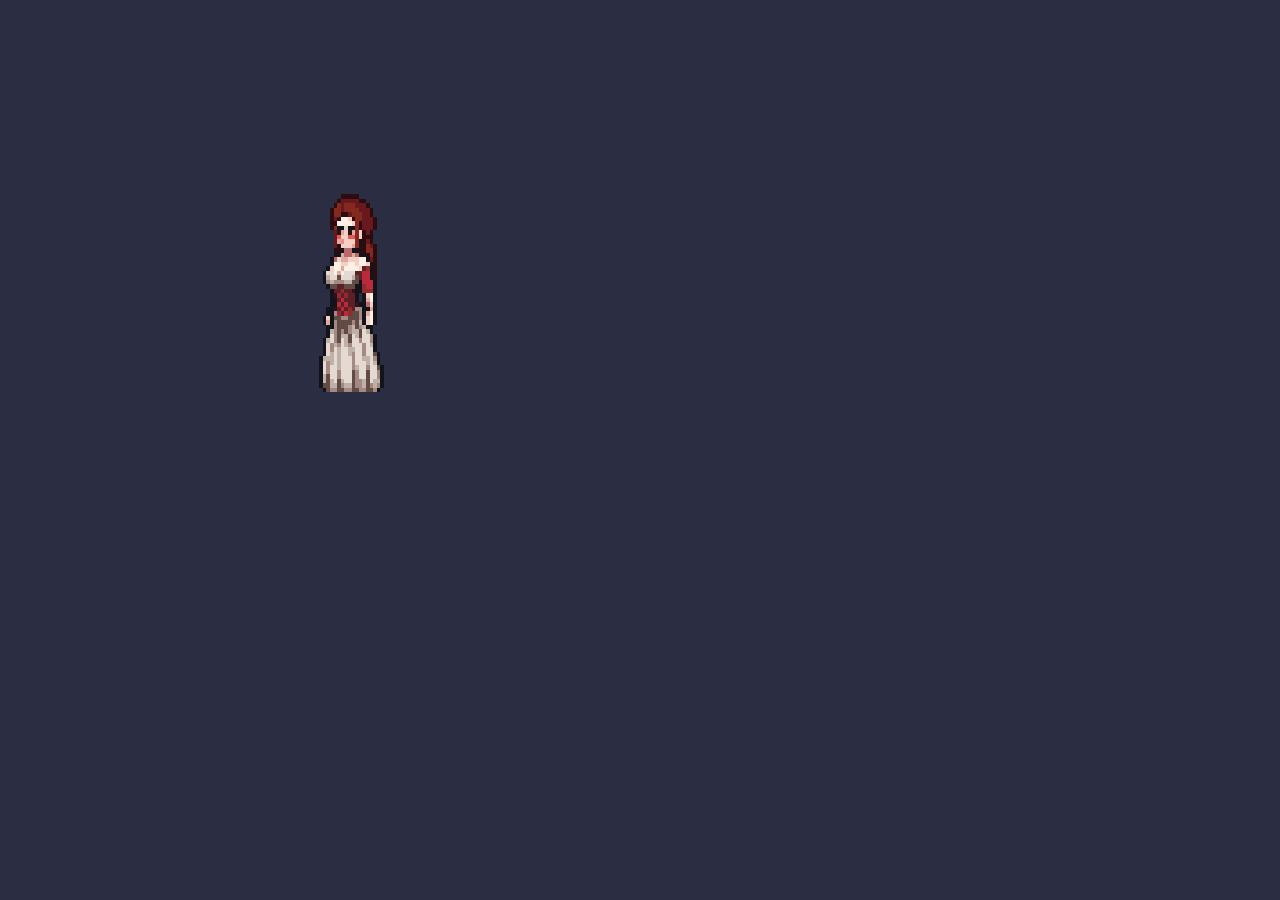
==== index.html @ 0a5552c3 "Update index.html" ====
<!DOCTYPE html>
<html lang="en">
<head>
  <meta charset="UTF-8">
  <title>Princess & Knight</title>
  <link rel="stylesheet" href="style.css">
</head>
<body>

  <div class="princess" id="princess">
    <div class="layer" style="background-image: url('Female%20Skin1.png');"></div>
    <div class="layer" style="background-image: url('Boots.png');"></div>
    <div class="layer" style="background-image: url('Skirt.png');"></div>
    <div class="layer" style="background-image: url('Corset%20v2.png');"></div>
    <div class="layer" style="background-image: url('Female%20Hair3.png');"></div>
  </div>

  <div class="knight" id="knight"></div>

  <script src="script.js"></script>
</body>
</html>
---- style.css ----
body {
  background-color: #2b2d42;
  margin: 0;
  overflow: hidden;
  height: 100vh;
}

.princess {
  width: 96px;
  height: 96px;
  position: absolute;
  top: 200px;
  left: 300px;
  image-rendering: pixelated;
  transform: scale(3);
}

/* Flips her when walking left */
.princess.facing-left {
  transform: scale(-3, 3);
}

.princess .layer {
  position: absolute;
  top: 0;
  left: 0;
  width: 100%;
  height: 100%;
  background-size: 1000% 700%; 
  background-repeat: no-repeat;
  animation: idle 0.8s steps(5) infinite;
}

/* Switches to Row 2 walking animation when moving */
.princess.walking .layer {
  animation: walk 0.8s steps(8) infinite;
}

@keyframes idle {
  from { background-position: 0% 0%; }
  to { background-position: 55.55% 0%; } 
}

@keyframes walk {
  from { background-position: 0% 16.66%; }
  to { background-position: 88.88% 16.66%; } 
}
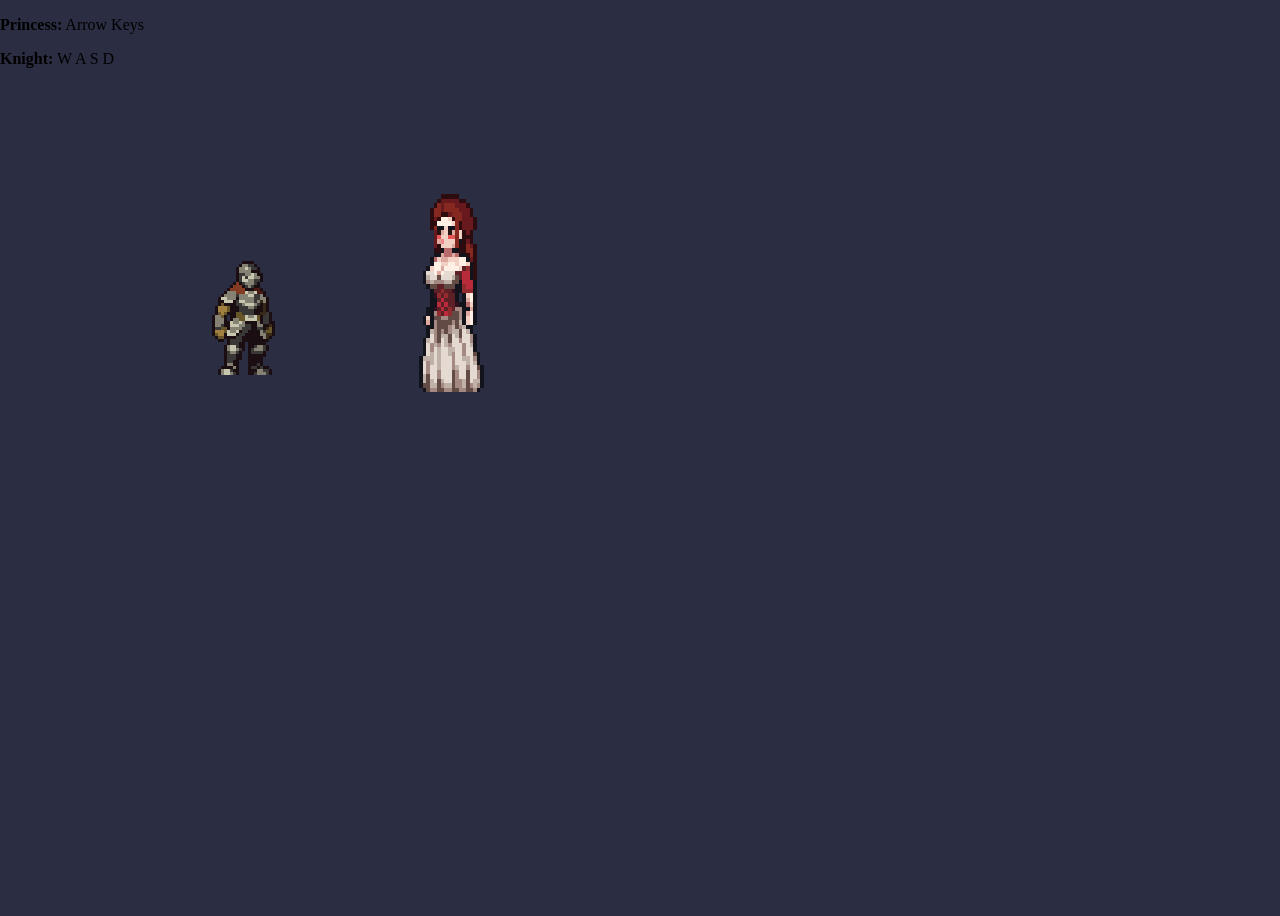
==== commit b4d33005: "Update index.html" ====
--- a/index.html
+++ b/index.html
@@ -6,6 +6,11 @@
   <link rel="stylesheet" href="style.css">
 </head>
 <body>
+
+  <div class="controls-hint">
+    <p><strong>Princess:</strong> Arrow Keys</p>
+    <p><strong>Knight:</strong> W A S D</p>
+  </div>
 
   <div class="princess" id="princess">
     <div class="layer" style="background-image: url('Female%20Skin1.png');"></div>
--- a/style.css
+++ b/style.css
@@ -5,18 +5,19 @@
   height: 100vh;
 }
 
+/* --- PRINCESS --- */
 .princess {
   width: 96px;
   height: 96px;
   position: absolute;
   top: 200px;
-  left: 300px;
+  left: 400px;
   image-rendering: pixelated;
   transform: scale(3);
+  z-index: 2;
 }
 
-/* Flips her when walking left */
-.princess.facing-left {
+.princess.facing-right {
   transform: scale(-3, 3);
 }
 
@@ -31,7 +32,6 @@
   animation: idle 0.8s steps(5) infinite;
 }
 
-/* Switches to Row 2 walking animation when moving */
 .princess.walking .layer {
   animation: walk 0.8s steps(8) infinite;
 }
@@ -45,3 +45,33 @@
   from { background-position: 0% 16.66%; }
   to { background-position: 88.88% 16.66%; } 
 }
+
+/* --- KNIGHT --- */
+.knight {
+  width: 120px;
+  height: 80px;
+  position: absolute;
+  top: 215px;
+  left: 200px;
+  image-rendering: pixelated;
+  transform: scale(3);
+  background-image: url('_Idle.png');
+  background-size: 1000% 100%;
+  background-repeat: no-repeat;
+  animation: knight-anim 0.9s steps(9) infinite;
+  z-index: 1;
+}
+
+.knight.facing-left {
+  transform: scale(-3, 3);
+}
+
+.knight.running {
+  background-image: url('_Run.png');
+  animation: knight-anim 0.7s steps(9) infinite;
+}
+
+@keyframes knight-anim {
+  from { background-position: 0% 0%; }
+  to { background-position: 100% 0%; }
+}
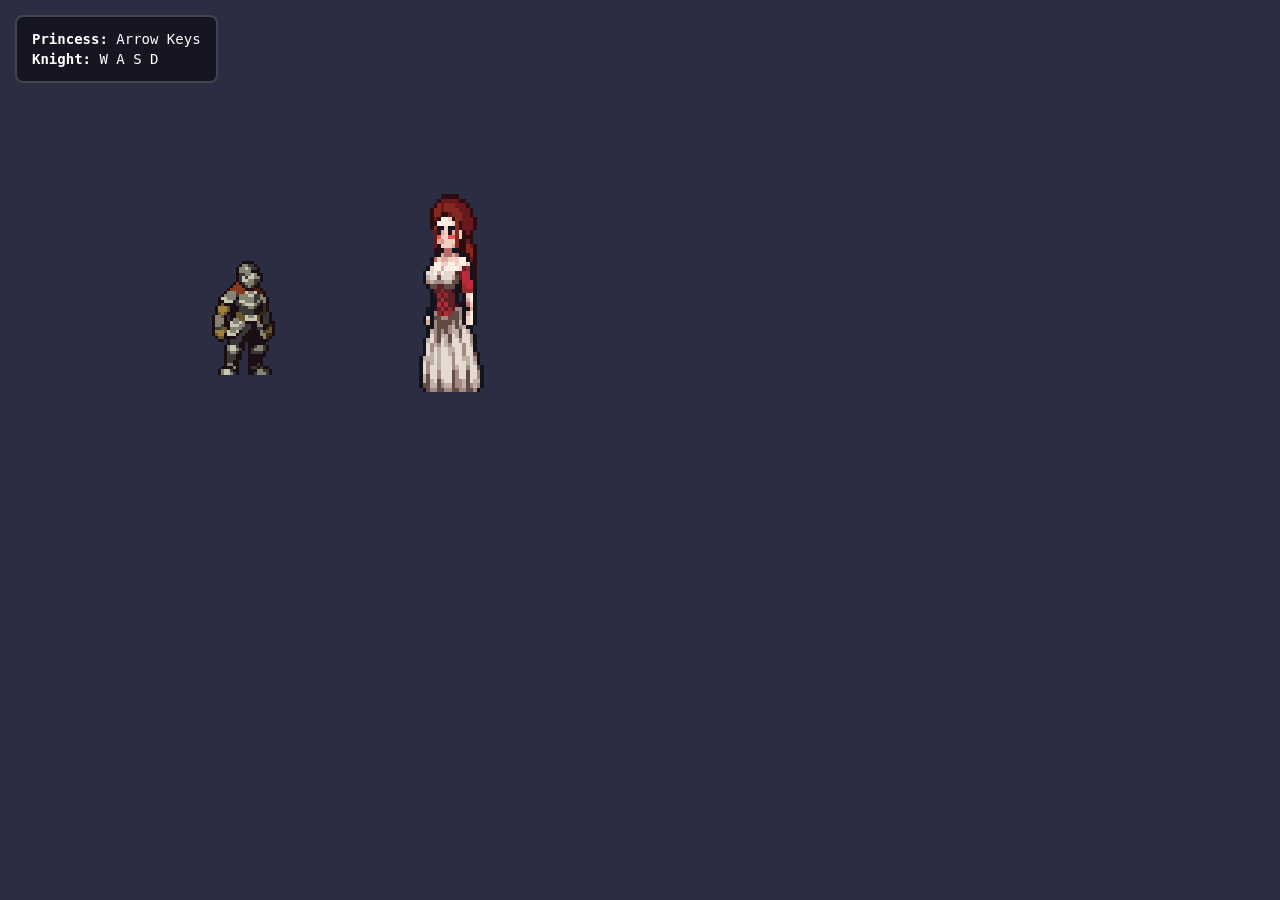
==== commit 12860ed6: "Update index.html" ====
--- a/index.html
+++ b/index.html
@@ -20,6 +20,7 @@
     <div class="layer" style="background-image: url('Female%20Hair3.png');"></div>
   </div>
 
+  <!-- This adds the knight to the screen -->
   <div class="knight" id="knight"></div>
 
   <script src="script.js"></script>
--- a/style.css
+++ b/style.css
@@ -75,3 +75,49 @@
   from { background-position: 0% 0%; }
   to { background-position: 100% 0%; }
 }
+.controls-hint {
+  position: fixed;
+  top: 15px;
+  left: 15px;
+  background-color: rgba(0, 0, 0, 0.5);
+  color: #ffffff;
+  padding: 10px 15px;
+  border-radius: 8px;
+  border: 2px solid rgba(255, 255, 255, 0.2);
+  font-family: monospace;
+  font-size: 14px;
+  z-index: 10;
+}
+
+.controls-hint p {
+  margin: 4px 0;
+}
+/* --- KNIGHT --- */
+.knight {
+  width: 120px;
+  height: 80px;
+  position: absolute;
+  top: 215px;
+  left: 200px;
+  image-rendering: pixelated;
+  transform: scale(3);
+  background-image: url('_Idle.png');
+  background-size: 1000% 100%;
+  background-repeat: no-repeat;
+  animation: knight-anim 0.9s steps(9) infinite;
+  z-index: 1;
+}
+
+.knight.facing-left {
+  transform: scale(-3, 3);
+}
+
+.knight.running {
+  background-image: url('_Run.png');
+  animation: knight-anim 0.7s steps(9) infinite;
+}
+
+@keyframes knight-anim {
+  from { background-position: 0% 0%; }
+  to { background-position: 100% 0%; }
+}
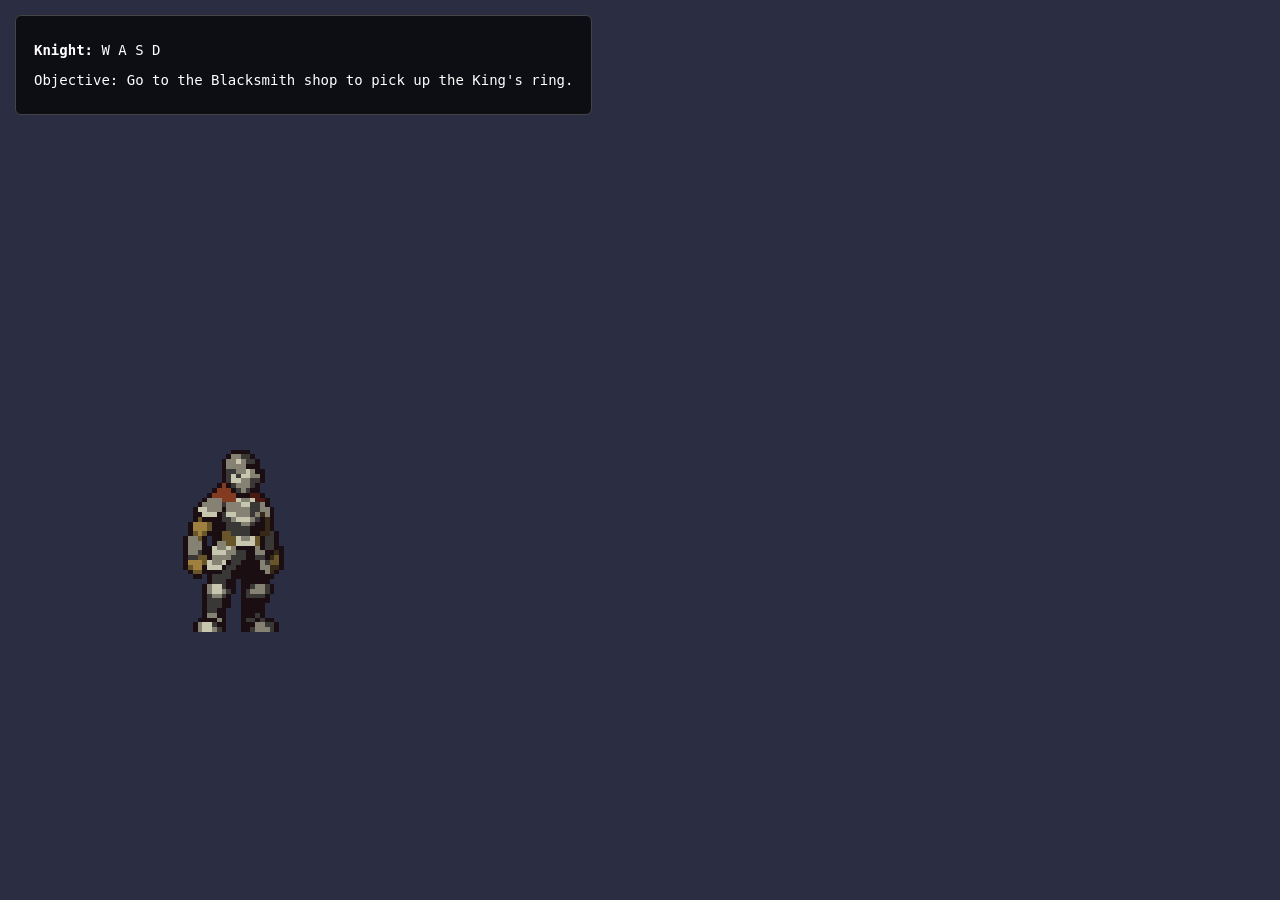
==== commit 5cf992a3: "Update index.html" ====
--- a/index.html
+++ b/index.html
@@ -2,17 +2,21 @@
 <html lang="en">
 <head>
   <meta charset="UTF-8">
-  <title>Princess & Knight</title>
+  <title>RPG - SC1: Town Square & Fountain</title>
   <link rel="stylesheet" href="style.css">
 </head>
-<body>
+<body id="game-body">
 
   <div class="controls-hint">
-    <p><strong>Princess:</strong> Arrow Keys</p>
     <p><strong>Knight:</strong> W A S D</p>
+    <p id="objective">Objective: Go to the Blacksmith shop to pick up the King's ring.</p>
   </div>
 
-  <div class="princess" id="princess">
+  <!-- Knight Element -->
+  <div class="knight" id="knight"></div>
+
+  <!-- Princess Element (Hidden until Fountain Scene) -->
+  <div class="princess hidden" id="princess">
     <div class="layer" style="background-image: url('Female%20Skin1.png');"></div>
     <div class="layer" style="background-image: url('Boots.png');"></div>
     <div class="layer" style="background-image: url('Skirt.png');"></div>
@@ -20,9 +24,6 @@
     <div class="layer" style="background-image: url('Female%20Hair3.png');"></div>
   </div>
 
-  <!-- This adds the knight to the screen -->
-  <div class="knight" id="knight"></div>
-
   <script src="script.js"></script>
 </body>
 </html>
--- a/style.css
+++ b/style.css
@@ -1,17 +1,28 @@
 body {
+  margin: 0;
+  padding: 0;
+  width: 100vw;
+  height: 100vh;
+  /* SC1 Town Square Background */
+  background-image: url('image_54e487.png');
+  background-size: cover;
+  background-position: center;
+  background-repeat: no-repeat;
+  overflow: hidden;
   background-color: #2b2d42;
-  margin: 0;
-  overflow: hidden;
-  height: 100vh;
 }
 
-/* --- PRINCESS --- */
+.hidden {
+  display: none !important;
+}
+
+/* --- PRINCESS (Your Exact Proportions) --- */
 .princess {
   width: 96px;
   height: 96px;
   position: absolute;
-  top: 200px;
-  left: 400px;
+  top: 400px;
+  left: 700px;
   image-rendering: pixelated;
   transform: scale(3);
   z-index: 2;
@@ -32,92 +43,55 @@
   animation: idle 0.8s steps(5) infinite;
 }
 
-.princess.walking .layer {
-  animation: walk 0.8s steps(8) infinite;
-}
-
 @keyframes idle {
   from { background-position: 0% 0%; }
   to { background-position: 55.55% 0%; } 
 }
 
-@keyframes walk {
-  from { background-position: 0% 16.66%; }
-  to { background-position: 88.88% 16.66%; } 
-}
-
-/* --- KNIGHT --- */
+/* --- KNIGHT (Your Exact Proportions) --- */
 .knight {
   width: 120px;
   height: 80px;
   position: absolute;
-  top: 215px;
+  top: 400px;
   left: 200px;
   image-rendering: pixelated;
-  transform: scale(3);
-  background-image: url('_Idle.png');
+  transform: scale(4.8);
+  filter: none !important;
+  mix-blend-mode: normal !important;
+  background-color: transparent !important;
+  background-image: url('Idle.png');
   background-size: 1000% 100%;
   background-repeat: no-repeat;
   animation: knight-anim 0.9s steps(9) infinite;
-  z-index: 1;
+  z-index: 5;
 }
 
 .knight.facing-left {
-  transform: scale(-3, 3);
+  transform: scale(-4.8, 4.8);
 }
 
 .knight.running {
-  background-image: url('_Run.png');
+  background-image: url('Run.png');
   animation: knight-anim 0.7s steps(9) infinite;
 }
 
 @keyframes knight-anim {
-  from { background-position: 0% 0%; }
-  to { background-position: 100% 0%; }
+  0%   { background-position: 0% 0%; }
+  100% { background-position: 100% 0%; }
 }
+
+/* UI Hint Box */
 .controls-hint {
-  position: fixed;
+  position: absolute;
   top: 15px;
   left: 15px;
-  background-color: rgba(0, 0, 0, 0.5);
-  color: #ffffff;
-  padding: 10px 15px;
-  border-radius: 8px;
-  border: 2px solid rgba(255, 255, 255, 0.2);
+  color: #fff;
+  background: rgba(0, 0, 0, 0.7);
+  padding: 12px 18px;
   font-family: monospace;
   font-size: 14px;
   z-index: 10;
+  border-radius: 6px;
+  border: 1px solid #444;
 }
-
-.controls-hint p {
-  margin: 4px 0;
-}
-/* --- KNIGHT --- */
-.knight {
-  width: 120px;
-  height: 80px;
-  position: absolute;
-  top: 215px;
-  left: 200px;
-  image-rendering: pixelated;
-  transform: scale(3);
-  background-image: url('_Idle.png');
-  background-size: 1000% 100%;
-  background-repeat: no-repeat;
-  animation: knight-anim 0.9s steps(9) infinite;
-  z-index: 1;
-}
-
-.knight.facing-left {
-  transform: scale(-3, 3);
-}
-
-.knight.running {
-  background-image: url('_Run.png');
-  animation: knight-anim 0.7s steps(9) infinite;
-}
-
-@keyframes knight-anim {
-  from { background-position: 0% 0%; }
-  to { background-position: 100% 0%; }
-}
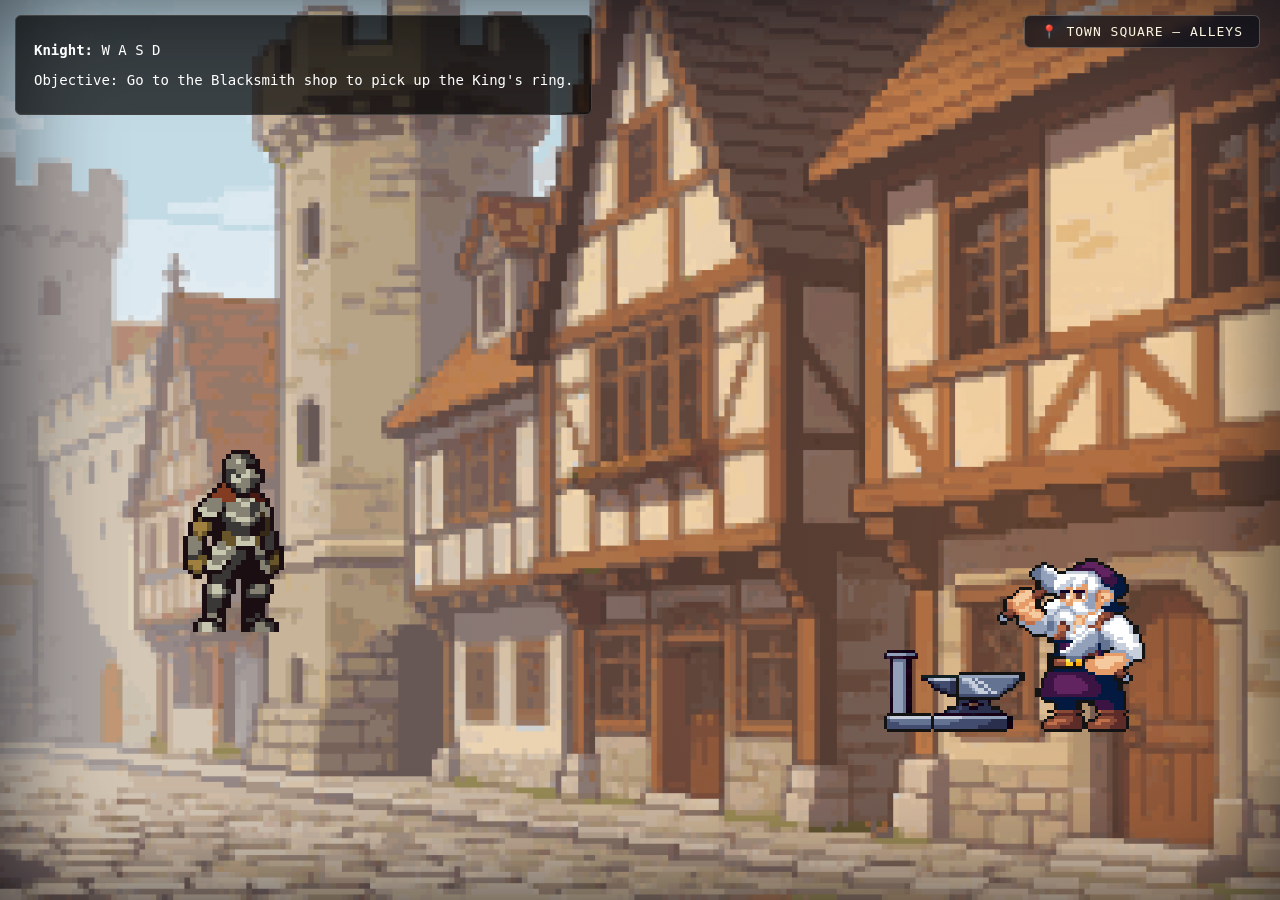
==== commit 4fc9c3a2: "Update index.html" ====
--- a/index.html
+++ b/index.html
@@ -25,5 +25,7 @@
   </div>
 
   <script src="script.js"></script>
+  
+  <div id="transition-overlay" class="fade-overlay active"></div>
 </body>
 </html>
--- a/style.css
+++ b/style.css
@@ -3,8 +3,7 @@
   padding: 0;
   width: 100vw;
   height: 100vh;
-  /* SC1 Town Square Background */
-  background-image: url('image_54e487.png');
+  background-image: url('AlleysTask.png');
   background-size: cover;
   background-position: center;
   background-repeat: no-repeat;
@@ -16,19 +15,23 @@
   display: none !important;
 }
 
-/* --- PRINCESS (Your Exact Proportions) --- */
+/* --- PRINCESS & KNIGHT PROPORTIONS --- */
 .princess {
   width: 96px;
   height: 96px;
   position: absolute;
   top: 400px;
-  left: 700px;
+  left: 300px;
   image-rendering: pixelated;
   transform: scale(3);
   z-index: 2;
 }
 
 .princess.facing-right {
+  transform: scale(3, 3);
+}
+
+.princess.facing-left {
   transform: scale(-3, 3);
 }
 
@@ -48,12 +51,11 @@
   to { background-position: 55.55% 0%; } 
 }
 
-/* --- KNIGHT (Your Exact Proportions) --- */
 .knight {
   width: 120px;
   height: 80px;
   position: absolute;
-  top: 400px;
+  top: 590px;
   left: 200px;
   image-rendering: pixelated;
   transform: scale(4.8);
@@ -71,6 +73,10 @@
   transform: scale(-4.8, 4.8);
 }
 
+.knight.facing-right {
+  transform: scale(4.8, 4.8);
+}
+
 .knight.running {
   background-image: url('Run.png');
   animation: knight-anim 0.7s steps(9) infinite;
@@ -81,7 +87,6 @@
   100% { background-position: 100% 0%; }
 }
 
-/* UI Hint Box */
 .controls-hint {
   position: absolute;
   top: 15px;
@@ -95,3 +100,214 @@
   border-radius: 6px;
   border: 1px solid #444;
 }
+
+/* --- TRANSLUCENT CREAM DIALOGUE BOX & ARROWS --- */
+#dialogue-box {
+  position: absolute;
+  bottom: 25px;
+  left: 50%;
+  transform: translateX(-50%);
+  width: 720px;
+  background: rgba(253, 246, 226, 0.88);
+  backdrop-filter: blur(4px);
+  border: 2px solid rgba(59, 47, 47, 0.8);
+  border-radius: 8px;
+  padding: 16px 24px;
+  font-family: monospace;
+  z-index: 30;
+  box-shadow: 0 10px 30px rgba(0, 0, 0, 0.6);
+}
+
+#dialogue-box.hidden {
+  display: none !important;
+}
+
+#speaker-name {
+  font-size: 13px;
+  font-weight: bold;
+  letter-spacing: 1px;
+  text-transform: uppercase;
+  margin-bottom: 6px;
+  color: #8b4513;
+}
+
+#speaker-name.princess-speak {
+  color: #b22222;
+}
+
+#dialogue-text {
+  color: #1a1a1a;
+  font-size: 15px;
+  line-height: 1.4;
+  margin: 0 30px 0 0;
+}
+
+.nav-arrow {
+  position: absolute;
+  background: rgba(59, 47, 47, 0.9);
+  color: #fdf6e2;
+  border: none;
+  font-size: 14px;
+  width: 28px;
+  height: 28px;
+  border-radius: 4px;
+  cursor: pointer;
+  display: flex;
+  align-items: center;
+  justify-content: center;
+  transition: background 0.2s ease;
+}
+
+.nav-arrow:hover {
+  background: rgba(92, 64, 51, 1);
+}
+
+#prev-arrow {
+  bottom: 16px;
+  right: 60px;
+}
+
+#next-arrow {
+  bottom: 16px;
+  right: 20px;
+}
+
+.subtle-thought {
+  position: absolute;
+  bottom: 130px;
+  left: 50%;
+  transform: translateX(-50%);
+  width: 680px;
+  color: #e2e8f0;
+  font-family: monospace;
+  font-size: 13px;
+  font-style: italic;
+  background: rgba(20, 24, 38, 0.75);
+  backdrop-filter: blur(4px);
+  padding: 8px 14px;
+  border-radius: 4px;
+  border: 1px solid rgba(255, 255, 255, 0.2);
+  letter-spacing: 0.5px;
+  z-index: 25;
+  pointer-events: none;
+  text-align: center;
+}
+
+.subtle-thought.hidden {
+  display: none !important;
+}
+
+#choice-container {
+  position: absolute;
+  bottom: 160px;
+  left: 50%;
+  transform: translateX(-50%);
+  display: flex;
+  flex-direction: column;
+  gap: 8px;
+  z-index: 35;
+  width: 620px;
+}
+
+#choice-container.hidden {
+  display: none !important;
+}
+
+.choice-btn {
+  background: rgba(25, 30, 45, 0.9);
+  backdrop-filter: blur(4px);
+  color: #fdf6e2;
+  border: 1px solid rgba(124, 111, 100, 0.8);
+  padding: 12px 16px;
+  font-family: monospace;
+  font-size: 13px;
+  cursor: pointer;
+  border-radius: 4px;
+  transition: all 0.2s ease;
+  text-align: left;
+}
+
+.choice-btn:hover {
+  background: rgba(60, 75, 110, 0.95);
+  border-color: #fdf6e2;
+  transform: scale(1.01);
+}
+
+.emote-bubble {
+  position: absolute;
+  font-size: 22px;
+  z-index: 50;
+  pointer-events: none;
+  animation: pop-fade 1.8s ease-out forwards;
+}
+
+.emote-bubble.hidden {
+  display: none !important;
+}
+
+@keyframes pop-fade {
+  0% { transform: translateY(0px) scale(0.5); opacity: 0; }
+  25% { transform: translateY(-10px) scale(1.2); opacity: 1; }
+  75% { transform: translateY(-15px) scale(1); opacity: 1; }
+  100% { transform: translateY(-25px) scale(1); opacity: 0; }
+}
+
+#scene-vignette {
+  position: fixed;
+  top: 0;
+  left: 0;
+  width: 100vw;
+  height: 100vh;
+  pointer-events: none; /* Fixed: allows clicks to pass through to the game canvas */
+  z-index: 1;
+  transition: background 1.2s ease, box-shadow 1.2s ease;
+  background: radial-gradient(circle at 85% 60%, rgba(255, 140, 40, 0.14), transparent 55%);
+  box-shadow: inset 0 0 110px rgba(10, 12, 20, 0.75);
+}
+
+#scene-vignette.fountain-atmosphere {
+  background: radial-gradient(circle at 55% 45%, rgba(130, 180, 255, 0.15), transparent 65%);
+  box-shadow: inset 0 0 130px rgba(8, 12, 24, 0.85);
+}
+
+#location-banner {
+  position: absolute;
+  top: 15px;
+  right: 20px;
+  color: #fdf6e2;
+  background: rgba(15, 17, 26, 0.75);
+  backdrop-filter: blur(4px);
+  padding: 8px 16px;
+  font-family: monospace;
+  font-size: 13px;
+  letter-spacing: 1px;
+  text-transform: uppercase;
+  border-radius: 6px;
+  border: 1px solid rgba(253, 246, 226, 0.25);
+  z-index: 10;
+  pointer-events: none;
+}
+/* --- BLACKSMITH LOWERED TO STREET FLOOR --- */
+.blacksmith {
+  position: absolute;
+  width: 139px;
+  height: 108px;
+  top: 580px;      /* Lowered further down to match the street */
+  right: 170px;
+  image-rendering: pixelated;
+  transform: scale(2.8);
+  background-image: url('BLACKSMITH.png');
+  background-size: 973px 108px;
+  background-repeat: no-repeat;
+  animation: blacksmith-anim 1s steps(7) infinite;
+  z-index: 3;
+}
+
+@keyframes blacksmith-anim {
+  from { background-position: 0px 0px; }
+  to   { background-position: -973px 0px; }
+}
+@keyframes blacksmith-anim {
+  from { background-position: 0px 0px; }
+  to   { background-position: -973px 0px; }
+}
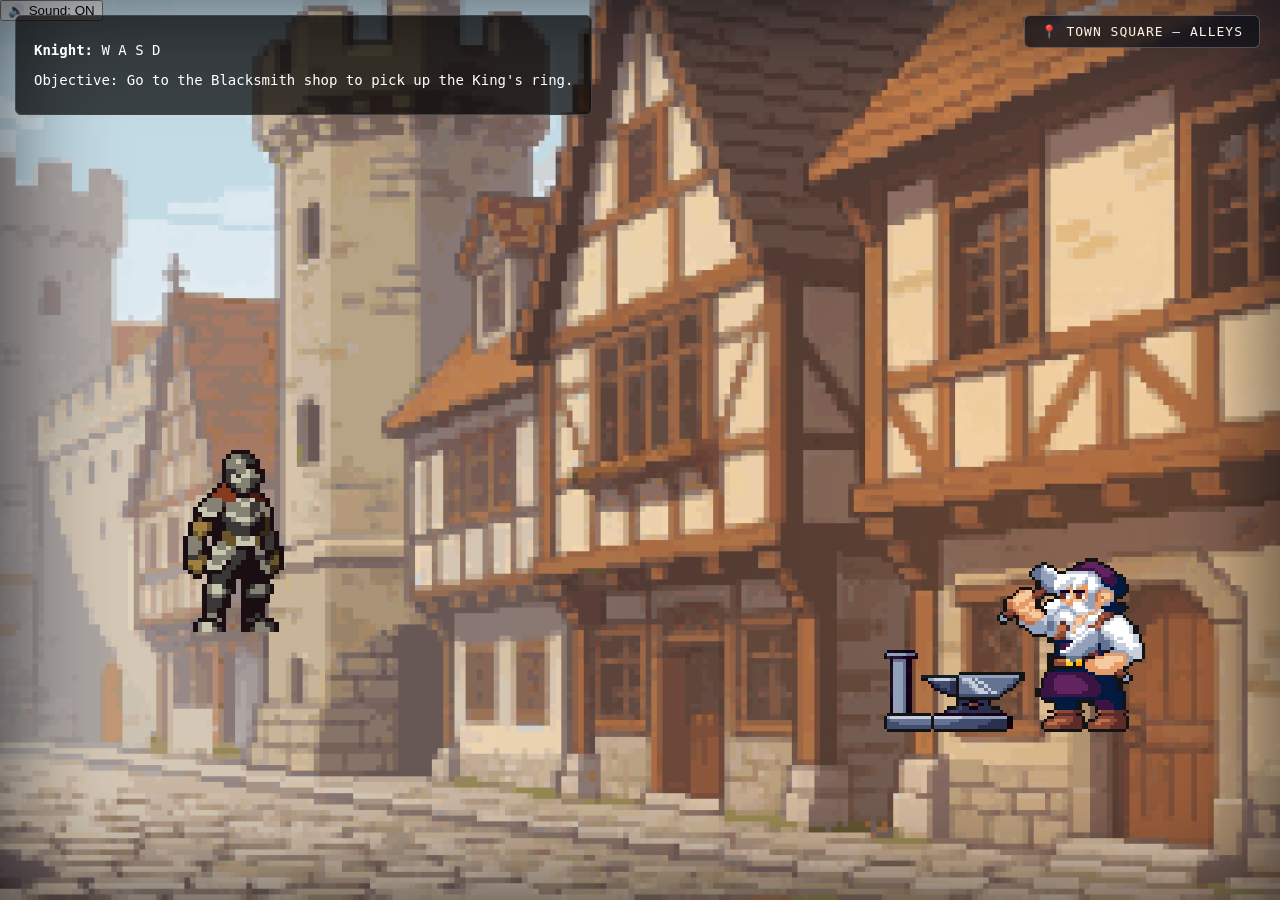
==== commit b9304709: "Update index.html" ====
--- a/index.html
+++ b/index.html
@@ -12,6 +12,9 @@
     <p id="objective">Objective: Go to the Blacksmith shop to pick up the King's ring.</p>
   </div>
 
+  <!-- Shared Audio Mute Button -->
+  <button id="audio-toggle" class="audio-btn" type="button" title="Toggle Sound">🔊 Sound: ON</button>
+
   <!-- Knight Element -->
   <div class="knight" id="knight"></div>
 
@@ -24,6 +27,8 @@
     <div class="layer" style="background-image: url('Female%20Hair3.png');"></div>
   </div>
 
+  <!-- Load shared audio BEFORE the scene's own script -->
+  <script src="game-audio.js"></script>
   <script src="script.js"></script>
   
   <div id="transition-overlay" class="fade-overlay active"></div>
--- a/style.css
+++ b/style.css
@@ -65,7 +65,7 @@
   background-image: url('Idle.png');
   background-size: 1000% 100%;
   background-repeat: no-repeat;
-  animation: knight-anim 0.9s steps(9) infinite;
+  animation: knight-anim 0.4s steps(9) infinite;
   z-index: 5;
 }
 
@@ -311,3 +311,20 @@
   from { background-position: 0px 0px; }
   to   { background-position: -973px 0px; }
 }
+.fade-overlay {
+  position: fixed;
+  top: 0;
+  left: 0;
+  width: 100vw;
+  height: 100vh;
+  background-color: #000000;
+  opacity: 0;
+  pointer-events: none;
+  transition: opacity 1s ease-in-out;
+  z-index: 9999;
+}
+
+.fade-overlay.active {
+  opacity: 1;
+  pointer-events: auto;
+}
